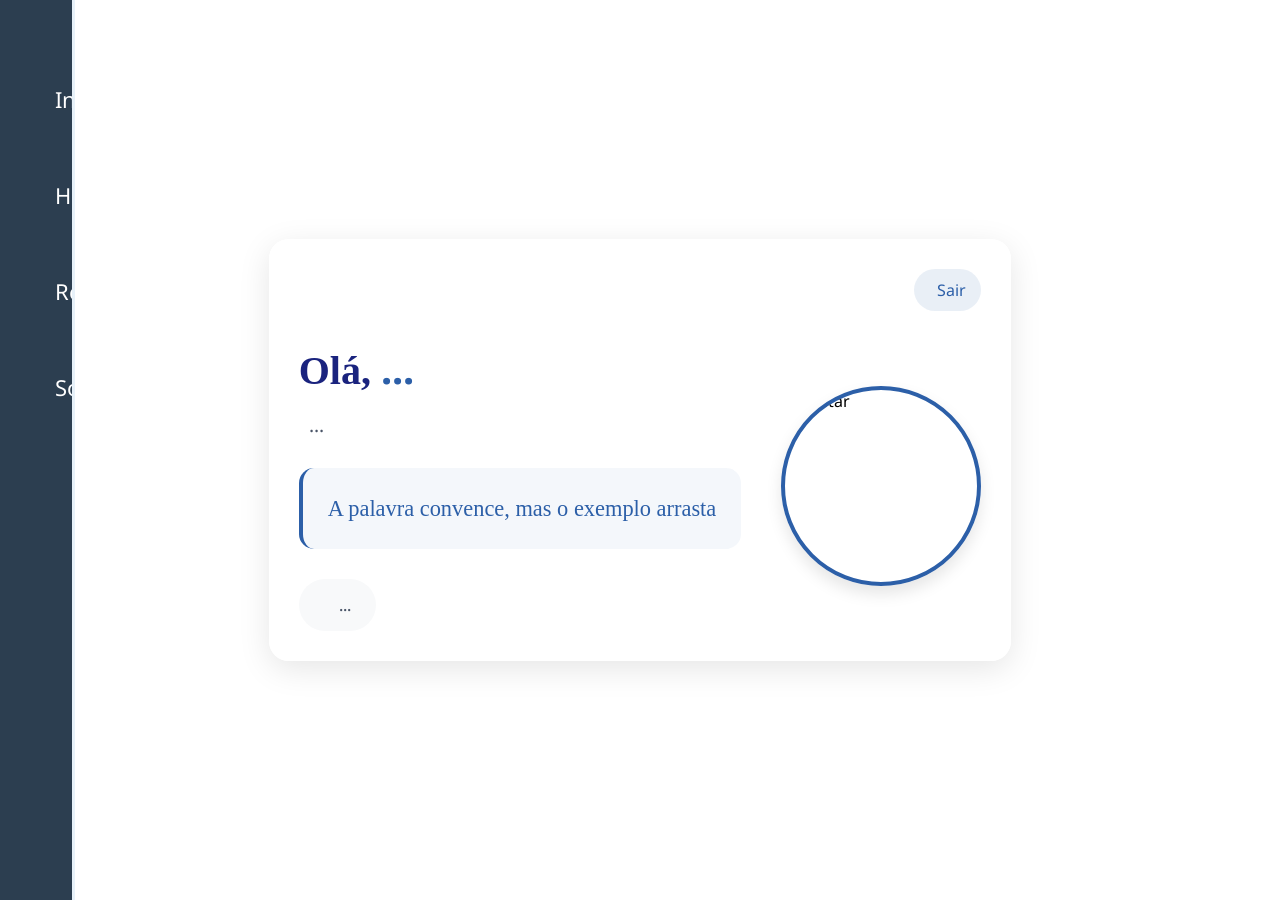
==== conta/index.html @ 86634e1d "upload de arquivos antigos" ====
<!DOCTYPE html>
<html lang="pt-BR">

<head>
    <meta charset="UTF-8">
    <meta name="viewport" content="width=device-width, initial-scale=1.0">
    <title>Conta</title>
    <link rel="stylesheet" href="estilo.css">
    <script src="/Arthur e Wendell/Ds-pojeto-main/tabela-project/back-end/script.js"></script>
    <script src="https://kit.fontawesome.com/db4f1d3b88.js" crossorigin="anonymous"></script>
</head>

<body>

    <div class="container">
        <div class="profile-card">
            <div class="profile-header">
                <a href="../login/index.html" class="logout-btn">
                    <i class="fa-solid fa-right-from-bracket"></i>
                    <span>Sair</span>
                </a>
            </div>

            <div class="profile-content">
                <div class="profile-info">
                    <div class="greeting">
                        <h1>Olá, <span class="highlight" id="nomeUsuario">...</span></h1>
                        <p class="role"><i class="fa-solid fa-star"></i><span id="cargoUsuario">...</span></p>
                    </div>

                    <div class="quote">
                        <i class="fa-solid fa-quote-left"></i>
                        <p>A palavra convence, mas o exemplo arrasta</p>
                    </div>

                    <div class="contact">
                        <i class="fa-solid fa-envelope"></i>
                        <a href="" id="email"><span id="emailUsuario">...</span>
                        </a>
                  </div>
                </div>

                <img src="https://i.pinimg.com/736x/e5/df/45/e5df457e8de5d0aae37691c00e8a672e.jpg" alt="Avatar"
                    class="profile-avatar">
            </div>
        </div>
    </div>

    <!-- MENU LATERAL -->
    <nav class="menu_lateral">

        <div class="b_expandir">
            <a id="conta" href="../conta/index.html">
                <i class="fa-solid fa-circle-user"></i>
            </a>
        </div>
        <ul>
            <li class="item_menu">
                <a href="../main/indes.html">
                    <span class="icon"><i class="fa-solid fa-house-chimney"></i></span>
                    <span class="txt_link">Início</span>
                </a>
            </li>

            <li class="item_menu">
                <a href="../horarios/index.html">
                    <span class="icon"><i class="fa-solid fa-clock"></i></span>
                    <span class="txt_link">Horários</span>
                </a>
            </li>
            <li class="item_menu">
                <a href="/tabela-project/front/docente_register/index.html">
                    <span class="icon"><i class="fa-solid fa-address-card"></i></span>
                    <span class="txt_link">Registrar Docente</span>
                </a>
            </li>
            <li class="item_menu">
                <a href="../info/indes.html">
                    <span class="icon"><i class="fa-solid fa-circle-info"></i></span>
                    <span class="txt_link">Sobre</span>
                </a>
            </li>
        </ul>

    </nav>
    <!-- MENU LATERAL -->
  
</body>

</html>
---- conta/estilo.css ----
@import url('https://fonts.googleapis.com/css2?family=Indie+Flower&family=Noto+Sans:ital,wght@0,100..900;1,100..900&display=swap');
@import url('https://fonts.googleapis.com/css2?family=Noto+Sans:ital,wght@0,100..900;1,100..900&display=swap');

* {
    margin: 0;
    padding: 0;
    box-sizing: border-box;
    font-family: 'Noto Sans', sans-serif;
}

body {
    background-image: url(../img/bg-azul\ \(1\).png);
    background-size: cover;
    background-repeat: no-repeat;
    min-height: 100vh;
    display: flex;
    justify-content: center;
    align-items: center;
    padding: 20px;
}

.profile-card {
    background: rgba(255, 255, 255, 0.95);
    backdrop-filter: blur(10px);
    border-radius: 20px;
    box-shadow: 0 8px 32px rgba(0, 0, 0, 0.1);
    width: 100%;
    max-width: 800px;
    padding: 30px;
    position: relative;
    transition: transform 0.3s ease;
}

.profile-card:hover {
    transform: translateY(-5px);
}

.profile-header {
    display: flex;
    justify-content: flex-end;
    margin-bottom: 30px;
}

.logout-btn {
    display: flex;
    align-items: center;
    gap: 8px;
    color: #2c5fa8;
    text-decoration: none;
    transition: all 0.3s ease;
    padding: 10px 15px;
    border-radius: 30px;
    background: rgba(44, 95, 168, 0.1);
}

.logout-btn:hover {
    background: #2c5fa8;
    color: white;
    transform: scale(1.05);
}

.profile-content {
    display: flex;
    gap: 40px;
    align-items: center;
}

.profile-info {
    flex: 1;
}

.profile-avatar {
    width: 200px;
    height: 200px;
    border-radius: 50%;
    object-fit: cover;
    border: 4px solid #2c5fa8;
    box-shadow: 0 8px 16px rgba(0, 0, 0, 0.1);
    order: 2;
}

.greeting h1 {
    font-family: 'Playfair Display', serif;
    font-size: 2.5rem;
    color: #1a237e;
    margin-bottom: 15px;
}

.highlight {
    color: #2c5fa8;
    text-decoration: underline;
    text-underline-offset: 5px;
    text-decoration: none;

}

.role {
    display: flex;
    align-items: center;
    gap: 10px;
    color: #4a5568;
    font-size: 1.2rem;
    margin-bottom: 30px;
}

.quote {
    background: rgba(44, 95, 168, 0.05);
    padding: 25px;
    border-radius: 15px;
    border-left: 4px solid #2c5fa8;
    margin-bottom: 30px;
    position: relative;
}

.quote p {
    font-family: 'Playfair Display', serif;
    font-size: 1.4rem;
    color: #2c5fa8;
    line-height: 1.4;
}

.quote i:first-child {
    position: absolute;
    left: 15px;
    top: 15px;
    color: #2c5fa8;
    opacity: 0.3;
}

.contact {
    display: flex;
    align-items: center;
    gap: 15px;
    background: #f8f9fa;
    padding: 15px 25px;
    border-radius: 50px;
    width: fit-content;
}

#email{
    text-decoration: none;
}

#email:hover span{
    color: #006bd6;
    transition: ease-in-out .2s;
}

.contact i {
    color: #2c5fa8;
    font-size: 1.2rem;
}

.contact span {
    color: #4a5568;
    font-weight: 500;
}

/*
@media (max-width: 768px) {
    .profile-content {
        flex-direction: column;
        text-align: center;
    }

    .profile-avatar {
        order: -1;
    }

    .contact {
        margin: 0 auto;
    }

    .greeting h1 {
        font-size: 2rem;
    }
}
*/


/* MENU LATERAL */
nav.menu_lateral {
    width: 72px;
    height: 100%;
    white-space: nowrap;
    background-color: #2c3e50;
    /* Cinza Escuro */
    padding: 40px 0 40px 1%;
    box-shadow: 3px 0 0 #e7f1f9;
    /* Azul Claro */
    position: fixed;
    top: 0;
    left: 0;
    overflow: hidden;
    transition: .4s;
    z-index: 1000;
  }
  
  nav.menu_lateral:hover {
    width: 320px;
  }
  
  
  .b_expandir {
    font-size: 25px;
    width: 100%;
    padding-left: 6px;
    margin-bottom: 22px;
  }
  
  #conta {
    color: white;
  }
  
  .b_expandir>i {
    color: white;
    font-size: 25px;
    cursor: pointer;
  }
  
  ul {
    height: 100%;
    list-style-type: none;
  }
  
  ul li.item_menu a {
    color: white;
    text-decoration: none;
    font-size: 22px;
    padding: 20px 4%;
    display: flex;
    margin-bottom: 20px;
    margin-left: -10px;
    line-height: 35px;
  }
  
  ul li.item_menu a .txt_link {
    margin-left: 40px;
  }
  
  ul li.item_menu a .icon>i {
    font-size: 25px;
    margin-left: 10px;
  }
  
  ul li.item_menu {
    transition: .4s;
  }
  
  ul li.item_menu:hover {
    border-radius: 10px;
    background-color: #006bd6;
    /* Azul */
  }
  
  /* MENU LATERAL */
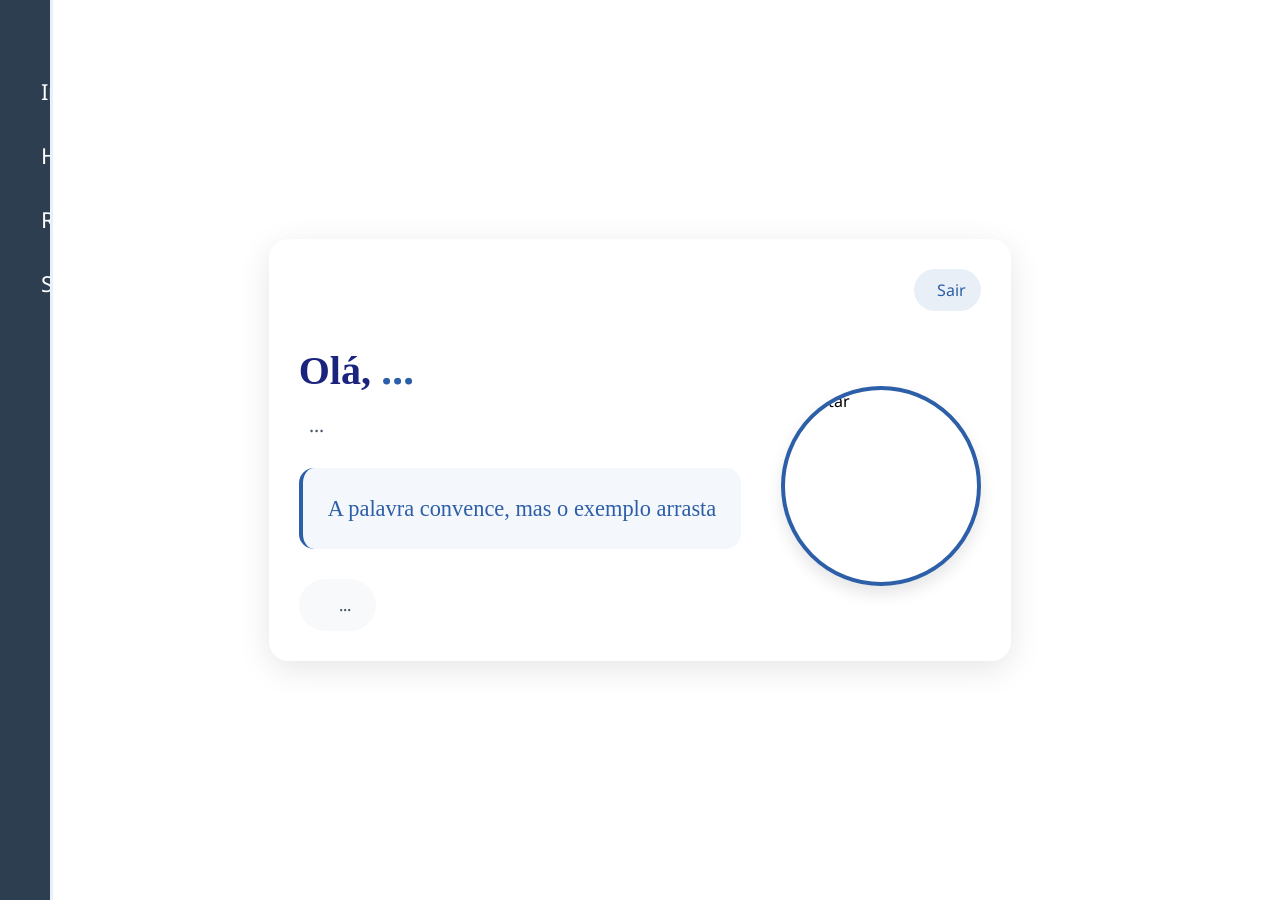
==== commit 87a6d60c: "at. conta" ====
--- a/conta/index.html
+++ b/conta/index.html
@@ -49,34 +49,36 @@
     <!-- MENU LATERAL -->
     <nav class="menu_lateral">
 
+        <ul>
+            <li class="item_menu">
         <div class="b_expandir">
             <a id="conta" href="../conta/index.html">
-                <i class="fa-solid fa-circle-user"></i>
+                <i style="font-size: 25px;" class="fa-solid fa-circle-user"></i>
             </a>
         </div>
-        <ul>
+            </li>
             <li class="item_menu">
                 <a href="../main/indes.html">
-                    <span class="icon"><i class="fa-solid fa-house-chimney"></i></span>
+                    <span class="icon"><i style="font-size: 20px;" class="fa-solid fa-house-chimney"></i></span>
                     <span class="txt_link">Início</span>
                 </a>
             </li>
 
             <li class="item_menu">
                 <a href="../horarios/index.html">
-                    <span class="icon"><i class="fa-solid fa-clock"></i></span>
+                    <span class="icon"  ><i style="font-size: 20px;" class="fa-solid fa-clock"></i></span>
                     <span class="txt_link">Horários</span>
                 </a>
             </li>
             <li class="item_menu">
                 <a href="/tabela-project/front/docente_register/index.html">
-                    <span class="icon"><i class="fa-solid fa-address-card"></i></span>
+                    <span class="icon"><i style="font-size: 20px;" class="fa-solid fa-address-card"></i></span>
                     <span class="txt_link">Registrar Docente</span>
                 </a>
             </li>
             <li class="item_menu">
                 <a href="../info/indes.html">
-                    <span class="icon"><i class="fa-solid fa-circle-info"></i></span>
+                    <span class="icon"><i style="font-size: 20px;" class="fa-solid fa-circle-info"></i></span>
                     <span class="txt_link">Sobre</span>
                 </a>
             </li>
--- a/conta/estilo.css
+++ b/conta/estilo.css
@@ -180,7 +180,7 @@
 
 /* MENU LATERAL */
 nav.menu_lateral {
-    width: 72px;
+    width: 50px;
     height: 100%;
     white-space: nowrap;
     background-color: #2c3e50;
@@ -189,6 +189,7 @@
     box-shadow: 3px 0 0 #e7f1f9;
     /* Azul Claro */
     position: fixed;
+    /* Fixa o menu lateral na tela */
     top: 0;
     left: 0;
     overflow: hidden;
@@ -196,10 +197,10 @@
     z-index: 1000;
   }
   
-  nav.menu_lateral:hover {
+  nav.menu_lateral:hover{
     width: 320px;
   }
-  
+
   
   .b_expandir {
     font-size: 25px;
@@ -210,6 +211,14 @@
   
   #conta {
     color: white;
+    margin-left: -20px;
+    align-items: center;
+  }
+
+  #conta .b_expandir {
+    display: flex;
+    justify-content: center;
+    align-items: center;
   }
   
   .b_expandir>i {
@@ -227,10 +236,10 @@
     color: white;
     text-decoration: none;
     font-size: 22px;
-    padding: 20px 4%;
+    padding: 4px 2%;
     display: flex;
     margin-bottom: 20px;
-    margin-left: -10px;
+    margin-left: -14px;
     line-height: 35px;
   }
   
@@ -240,7 +249,7 @@
   
   ul li.item_menu a .icon>i {
     font-size: 25px;
-    margin-left: 10px;
+    margin-left: 1px;
   }
   
   ul li.item_menu {
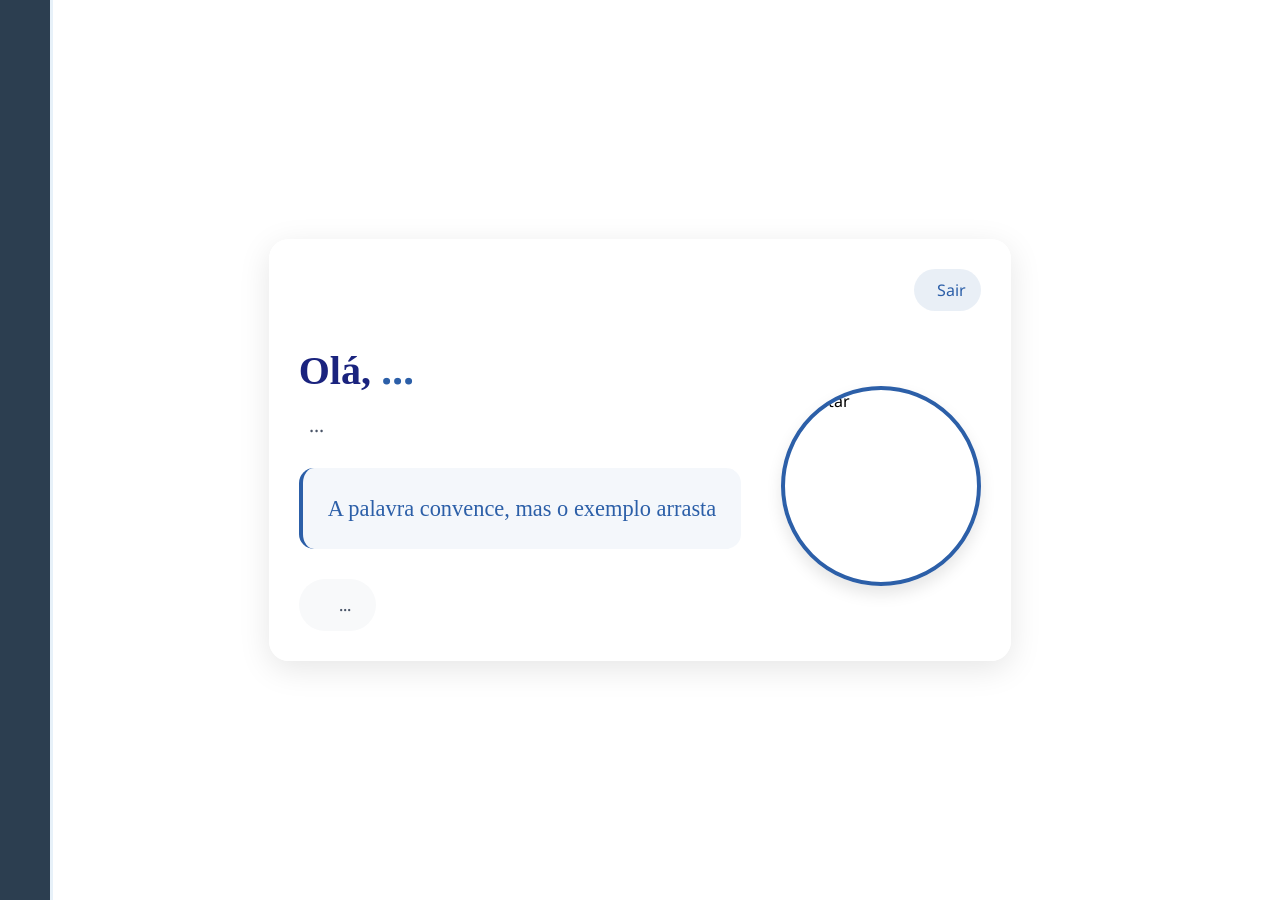
==== commit 2e72c436: "menu lateral" ====
--- a/conta/index.html
+++ b/conta/index.html
@@ -37,7 +37,7 @@
                         <i class="fa-solid fa-envelope"></i>
                         <a href="" id="email"><span id="emailUsuario">...</span>
                         </a>
-                  </div>
+                    </div>
                 </div>
 
                 <img src="https://i.pinimg.com/736x/e5/df/45/e5df457e8de5d0aae37691c00e8a672e.jpg" alt="Avatar"
@@ -51,34 +51,34 @@
 
         <ul>
             <li class="item_menu">
-        <div class="b_expandir">
-            <a id="conta" href="../conta/index.html">
-                <i style="font-size: 25px;" class="fa-solid fa-circle-user"></i>
-            </a>
-        </div>
+
+                <a href="../conta/index.html">
+                    <i class="fa-solid fa-circle-user"></i>
+                </a>
+
             </li>
             <li class="item_menu">
                 <a href="../main/indes.html">
-                    <span class="icon"><i style="font-size: 20px;" class="fa-solid fa-house-chimney"></i></span>
+                    <span class="icon"><i class="fa-solid fa-house-chimney"></i></span>
                     <span class="txt_link">Início</span>
                 </a>
             </li>
 
             <li class="item_menu">
                 <a href="../horarios/index.html">
-                    <span class="icon"  ><i style="font-size: 20px;" class="fa-solid fa-clock"></i></span>
+                    <span class="icon"><i class="fa-solid fa-clock"></i></span>
                     <span class="txt_link">Horários</span>
                 </a>
             </li>
             <li class="item_menu">
                 <a href="/tabela-project/front/docente_register/index.html">
-                    <span class="icon"><i style="font-size: 20px;" class="fa-solid fa-address-card"></i></span>
+                    <span class="icon"><i class="fa-solid fa-address-card"></i></span>
                     <span class="txt_link">Registrar Docente</span>
                 </a>
             </li>
             <li class="item_menu">
                 <a href="../info/indes.html">
-                    <span class="icon"><i style="font-size: 20px;" class="fa-solid fa-circle-info"></i></span>
+                    <span class="icon"><i class="fa-solid fa-circle-info"></i></span>
                     <span class="txt_link">Sobre</span>
                 </a>
             </li>
@@ -86,7 +86,7 @@
 
     </nav>
     <!-- MENU LATERAL -->
-  
+
 </body>
 
-</html>  +</html>
--- a/conta/estilo.css
+++ b/conta/estilo.css
@@ -137,11 +137,11 @@
     width: fit-content;
 }
 
-#email{
-    text-decoration: none;
-}
-
-#email:hover span{
+#email {
+    text-decoration: none;
+}
+
+#email:hover span {
     color: #006bd6;
     transition: ease-in-out .2s;
 }
@@ -185,7 +185,7 @@
     white-space: nowrap;
     background-color: #2c3e50;
     /* Cinza Escuro */
-    padding: 40px 0 40px 1%;
+    padding: 40px 0 40px 0%;
     box-shadow: 3px 0 0 #e7f1f9;
     /* Azul Claro */
     position: fixed;
@@ -195,71 +195,65 @@
     overflow: hidden;
     transition: .4s;
     z-index: 1000;
-  }
-  
-  nav.menu_lateral:hover{
+}
+
+nav.menu_lateral:hover {
     width: 320px;
-  }
-
-  
-  .b_expandir {
+}
+
+
+.b_expandir {
     font-size: 25px;
     width: 100%;
+    height: 100%;
     padding-left: 6px;
     margin-bottom: 22px;
-  }
-  
-  #conta {
-    color: white;
-    margin-left: -20px;
-    align-items: center;
-  }
-
-  #conta .b_expandir {
-    display: flex;
-    justify-content: center;
-    align-items: center;
-  }
-  
-  .b_expandir>i {
+}
+
+.b_expandir>i {
     color: white;
     font-size: 25px;
     cursor: pointer;
-  }
-  
-  ul {
+}
+
+.txt_link {
+    background-color: #07d600;
+    font-size: 0.9rem;
+}
+
+ul {
     height: 100%;
     list-style-type: none;
-  }
-  
-  ul li.item_menu a {
+}
+
+ul li.item_menu a {
     color: white;
     text-decoration: none;
-    font-size: 22px;
-    padding: 4px 2%;
-    display: flex;
-    margin-bottom: 20px;
-    margin-left: -14px;
+    font-size: 28px;
+    padding: 0px 2%;
+    display: flex;
+    margin-bottom: 17px;
+    margin-left: 8px;
     line-height: 35px;
-  }
-  
-  ul li.item_menu a .txt_link {
+}
+
+ul li.item_menu a .txt_link {
     margin-left: 40px;
-  }
-  
-  ul li.item_menu a .icon>i {
-    font-size: 25px;
-    margin-left: 1px;
-  }
-  
-  ul li.item_menu {
+}
+
+ul li.item_menu a .icon>i {
+    font-size: 18px;
+    margin-left: 3px;
+}
+
+ul li.item_menu {
     transition: .4s;
-  }
-  
-  ul li.item_menu:hover {
+}
+
+ul li.item_menu:hover {
     border-radius: 10px;
     background-color: #006bd6;
     /* Azul */
-  }
-  
-  /* MENU LATERAL */+}
+
+/* MENU LATERAL */
